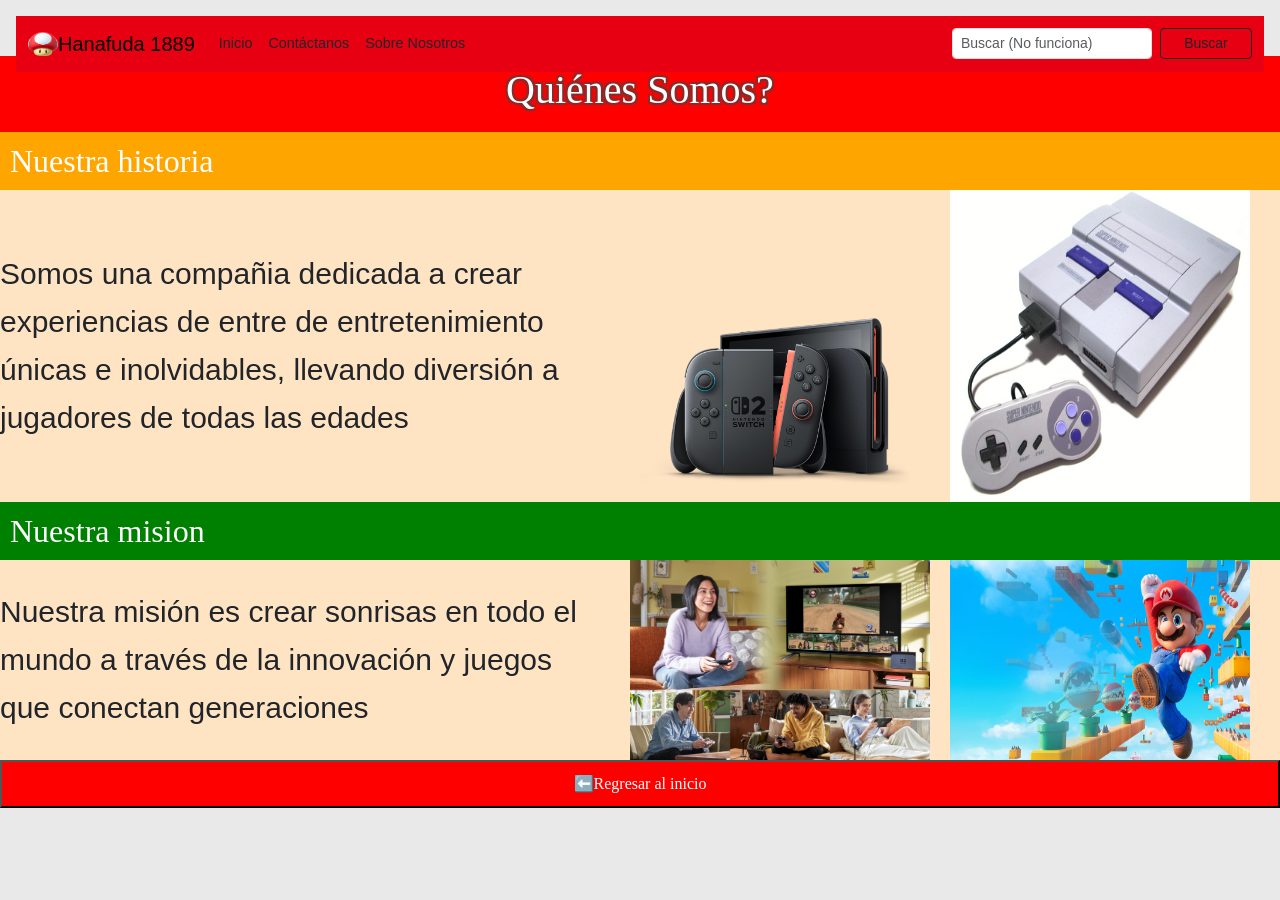
==== about.html @ 18974e87 "Update header to bootstrap, sticky navbar" ====
<!DOCTYPE html>
<html lang="en">
<head>
    <meta charset="UTF-8">
    <meta name="viewport" content="width=device-width, initial-scale=1.0">
    <title>Hanafuda 1889 - Quiénes Somos</title>
    <link 
        href="https://cdn.jsdelivr.net/npm/bootstrap@5.3.8/dist/css/bootstrap.min.css"
         rel="stylesheet" 
        integrity="sha384-sRIl4kxILFvY47J16cr9ZwB07vP4J8+LH7qKQnuqkuIAvNWLzeN8tE5YBujZqJLB" 
        crossorigin="anonymous"
    >
    <link rel="stylesheet" href="styles.css">
    <script src="components.js" defer></script>
</head>
<body>

    <!-- ========== NAVBAR - PERSONA 1 (copiar de index) ========== -->
    <main-nav class="sticky-top" style="display: block;"></main-nav>
    <!-- ========== FIN NAVBAR ========== -->
  
    <div class="tittle"> 
        <h1>Quiénes Somos?</h1>
    </div>
    <div class="box">
        <h2 class="subtitulo">Nuestra historia</h2>
        <div class="historia-contenido">
        <p class="historia">
            Somos una compañia dedicada a crear experiencias de entre de entretenimiento únicas e inolvidables, llevando diversión a jugadores de todas las edades
            <div class="imagenes">
            <img src="switch2.avif" alt="switch2" width="300px">
            <img src="SuperNintendo.jpg" alt="SuperNintendo" width="300px">
            </div>
        </p>
        </div>
    </div>
    <div class="box2">
        <h2 class="subtitulo2">Nuestra mision</h2>
        <div class="mision-contenido">
        <p class="misión">Nuestra misión es crear sonrisas en todo el mundo a través de la innovación y juegos que conectan generaciones
            <div class="imagenes2">
            <img src="familiaJugando.jpg" alt="familiaJugando" width="250px">
            <img src="mundo.jpg" alt="MundoMario" width="300px">
            </div>
        </p>
        </div>
    </div>
    <button>⬅️Regresar al inicio</button>

    <script 
        src="https://cdn.jsdelivr.net/npm/bootstrap@5.3.8/dist/js/bootstrap.bundle.min.js" 
        integrity="sha384-FKyoEForCGlyvwx9Hj09JcYn3nv7wiPVlz7YYwJrWVcXK/BmnVDxM+D2scQbITxI" 
        crossorigin="anonymous"
    ></script>

</body>
</body>
</html>
---- styles.css ----
/*************** HEADER CSS, VA ARRIBOTA DE TODO TODO ***************/
    /* Control para todos los objetos nav */
nav {
    position: sticky;
    top: 1rem;
    width: calc(100% - 2rem);
    margin: 0 auto;
    z-index: 1000;     /* Medida de seguridad para que el Header siempre sea el elemento mas alto, arriba de todos los demas */
}
    /* Controla el div contenedor de los objetos nav */
.nav-container {
    background-color: red;
    padding: 16px 32px;
    border-radius: 8px;
    margin: 0 auto;
    display: flex;
    justify-content: space-between;
    align-items: center;
}

    /* Div container con todo lo que va a la izquierda: titulo, separador y menu de navegacion */
.nav-left {
    display: flex;
    align-items: center;
    gap: 24px;
}

    /* Controla el h2 que funciona como titulo del nav */
.nav-title {
    color: #fff;
    font-size: 32px;
    margin: 0;
}

    /* Controla el separador | lit nomas eso */
.separator {
    color: #fff;
    font-size: 32px;
}

    /* Controla la lista que contiene el selector de paginas */
.nav-menu {
    display: flex;
    list-style: none; /* Elimina bullet points de la lista */
    gap: 12px;
    margin: 0;
    padding: 0;
}

    /* Controla los items de lista de las paginas NO seleccionadas */
.nav-link {
    color: #fff;
    text-decoration: none; /* Quita la rayita debajo de los urls pq se ve feo */
    font-size: 24px;
    padding: 8px 16px;
    border-radius: 5px;
}

.nav-link:hover {
    background-color: #555;
}

    /* Controla la imagen del logo en el header */
.logo-img img {
    height: 80px;
    width: 80px;
}
/*************** END HEADER CSS ***************/
/* Estilo del about */
.tittle {
 text-align: center;
 background-color: red;
 color: white;
 text-shadow:
 -2px -2px 0 rgb(136, 43, 43),
 2px -2px 0 rgb(136, 43, 43),
 -2px 2px 0 rgb(136, 43, 43),
 2px 2px 0 rgb(136, 43, 43);
 font-family: 'Luckiest Guy', cursive;
 display: block;
 width: 100vw;
 margin: 0;
 padding: 10px ;
}
.imagenes {
display: flex;
gap: 20px;
justify-content: center;
}

.imagenes2 img {
width: 300px;
}
.box{
    background-color: bisque;
}

.box2{
    background-color: bisque;
}
.subtitulo{
background-color: orange;
color: white;
 font-family: 'Luckiest Guy', cursive;
 display: block;
 width: 100vw;
 margin: 0;
 padding: 10px ;
}
.subtitulo2{
background-color: green;
color: white;
 font-family: 'Luckiest Guy', cursive;
 display: block;
 width: 100vw;
 margin: 0;
 padding: 10px ;

}
button{
background-color: red;
color: white;
font-family: 'Luckiest Guy', cursive;
display: block;
width: 100vw;
margin: 0;
padding: 10px ;

}
.historia-contenido{
display: flex;
align-items: center;
justify-content: space-between;
gap: 30px;
}

.historia{
font-size: 30px;  
line-height: 1.6;
width: 50%;
text-align: left;
margin: 0;
}

.imagenes{
width: 50%;
display: flex;
justify-content: flex-end;
gap: 20px;
}

.mision-contenido{
display: flex;
align-items: center;
justify-content: space-between;
gap: 30px;
}

.misión{
font-size: 30px;  
line-height: 1.6;
width: 50%;
text-align: left;
margin: 0;
}

.imagenes2{
width: 50%;
display: flex;
justify-content: flex-end;
gap: 20px;
}

/* Fin del about*/
html, body {
    min-height: 100vh;
    margin: 0;
}

body {
     display: flex;
    flex-direction: column;
    font-family: Arial, Helvetica, sans-serif;
    background-color: rgb(233, 233, 233);
}    

main {
    flex: 1;
}

/* ================= FOOTER CUADRADO ROJO ================= */
.footer {
  background-color: #ff0000;   
  color: #ffffff;               
  padding: 25px 20px;           
  border-radius: 15px;         
  text-align: center;           
  font-family: Arial, sans-serif;
  line-height: 1.6;             
  max-width: 1000px;             
  margin: 20px auto;             
  box-shadow: 0 4px 8px rgba(0,0,0,0.3); 
}

/* Título de autores */
.footer-title {
  font-size: 18px;
  font-weight: bold;
  margin-bottom: 10px;
}

/* Lista de autores */
.footer-authors {
  font-size: 14px;
  margin: 10px 0;
}

/* Información adicional (email, proyecto) */
.footer p strong {
  color: #ffffff;         
}

/* Footer responsivo */
@media (max-width: 768px) {
  .footer {
    font-size: 14px;
    padding: 20px 15px;
  }

  .footer-authors {
    line-height: 1.4;
  }
}

    
    
#titleBox {
    background-image: url(./img/titleBackground.png);
    height: 400px;
    width: 100%;
    background-repeat: no-repeat;
    background-size: cover;
    background-position: center;
    border: 2px solid white;
    border-radius: 10px;
}
#pageTitle {
    position: relative;
    top: 50%;
    left: 7%;
    color: antiquewhite;
    text-shadow:
        -2px 0 black,
        0 2px black,
        2px 0 black,
        0 -2px black;
}
.articleGrid {
    margin-top: 20px;
    display: grid;
    grid-template-columns: repeat(3, 1fr);
    gap: 20px;
}
.articleGrid article {
    border: 1px solid white;
    padding: 5px;
    border-radius: 5px;
    min-height: 150px;
    border: 2px solid white;
}

#firstArticle {
    height: 150px;
    background-image: url(./img/mario.png);
    background-size: cover;
    background-repeat: no-repeat;
    background-position: center;
}

#articleContent1{
    background-color: rgba(219, 245, 248);
    padding: 3px;
    border: 1px solid white;
    border-radius: 5px;
}

#secondArticle {
    height: 150px;
    background-image: url(./img/pokemon.png);
    background-size: cover;
    background-repeat: no-repeat;
    background-position: center;
}

#articleContent2{
    background-color: rgba(219, 245, 248);
    padding: 3px;
    border: 1px solid white;
    border-radius: 5px;
}

#thirdArticle {
    height: 150px;
    background-image: url(./img/zelda.png);
    background-size: cover;
    background-repeat: no-repeat;
    background-position: center;
}

#articleContent3{
    background-color: rgba(219, 245, 248);
    padding: 3px;
    border: 1px solid white;
    border-radius: 5px;
}

.articleTitles{
    font-size: 20px;
    text-align: center;
    background-color: white;
    border-radius: 3px;
}

.linkAddress{
    background-color: red;
    color: antiquewhite;
    padding: 3px;
    border-radius: 3px;
    background-image: url(./img/titleBackground.png);
    object-fit: cover;
}

/*Artículos Jade*/
.featured-articles {
  display: grid;
  grid-template-columns: 1fr 1fr;
  gap: 30px;
  max-width: 1000px;
  margin: 30px auto;
}

.featured-article {
  border: 2px solid #ad193b;
  border-radius: 8px;
  overflow: hidden;
  background-color: #f7fbe4;
}

.featured-image {
  height: 220px;
}

.featured-image img {    
  width: 100%;
  height: 100%;
  object-fit: cover;
}

.featured-content {
  padding: 10px;
}

.featured-content a {
  color: blue;
  text-decoration: underline;
}

/*pagina de contacto*/
.contact-page {
    display: flex;
    justify-content: center;
    align-items: center;
    min-height: 100vh;
    margin: 0;
    background-color: rgb(233, 233, 233);
}

.contact {
    font-family: Arial, Helvetica, sans-serif;
    padding: 20px;
    display: flex;
    gap: 40px;
    justify-content: center;
    align-items: flex-start;
}

.informacion {
    background-color: white;
    padding: 30px;
    border-radius: 10px;
    text-align: center;
    width: 300px;
}

.formulario {
    background-color: white;
    padding: 30px;
    border-radius: 10px;
    text-align: center;
    width: 350px;
}

.contact img {
    border-radius: 10px;
    margin-bottom: 10px;
    width: 150px;
}

.contact h1 {
    font-size: 1.8rem;
    margin-bottom: 15px;
}

.contact h2 {
    font-size: 1.2rem;
    margin-top: 20px;
    margin-bottom: 10px;
}

.contact h3 {
    font-size: 1rem;
    margin-top: 15px;
    margin-bottom: 5px;
}

.contact p {
    margin: 5px 0;

}

#Environment {
   background-image:
    linear-gradient(rgba(255, 255, 255, 0.6), rgba(255, 255, 255, 0.6)),
    url("img/nintendoVerde.webp"); ;
    padding: 10px;
  border: 2px solid black;
  border-radius: 5px;

}
#oled-model {
   background-image:
    linear-gradient(rgba(255, 255, 255, 0.6), rgba(255, 255, 255, 0.6)),
    url("img/nintengo2.jpeg"); ;
    padding: 15px;
  border: 2px solid black;
  border-radius: 5px;
}
#En1 {
    background-color: rgb(110, 163, 116);
    font-size: 14px;
    color: #111111;
    text-align: center;
}   
#om1 {
    background-color: rgb(225, 171, 151);
    font-size: 14px;
    color: #111111;
    text-align: center;
}
.articleIvan {
    margin-top: 20px;
    display: grid;
    grid-template-columns: repeat(2, 1fr);
    gap: 20px;
}

.formulario label {
    display: block;
    margin-bottom: 5px;
    font-weight: bold;
}

.formulario input {
    width: 100%;
    padding: 10px;
    margin-bottom: 15px;
    border: 1px solid #ccc;
    border-radius: 5px;
}

.formulario button {
    background-color: rgb(200, 50, 50);
    color: white;
    padding: 10px 30px;
    border: none;
    border-radius: 5px;
    cursor: pointer;
    width: 100%;
}

.formulario button:hover {
    background-color: rgb(170, 40, 40);
}
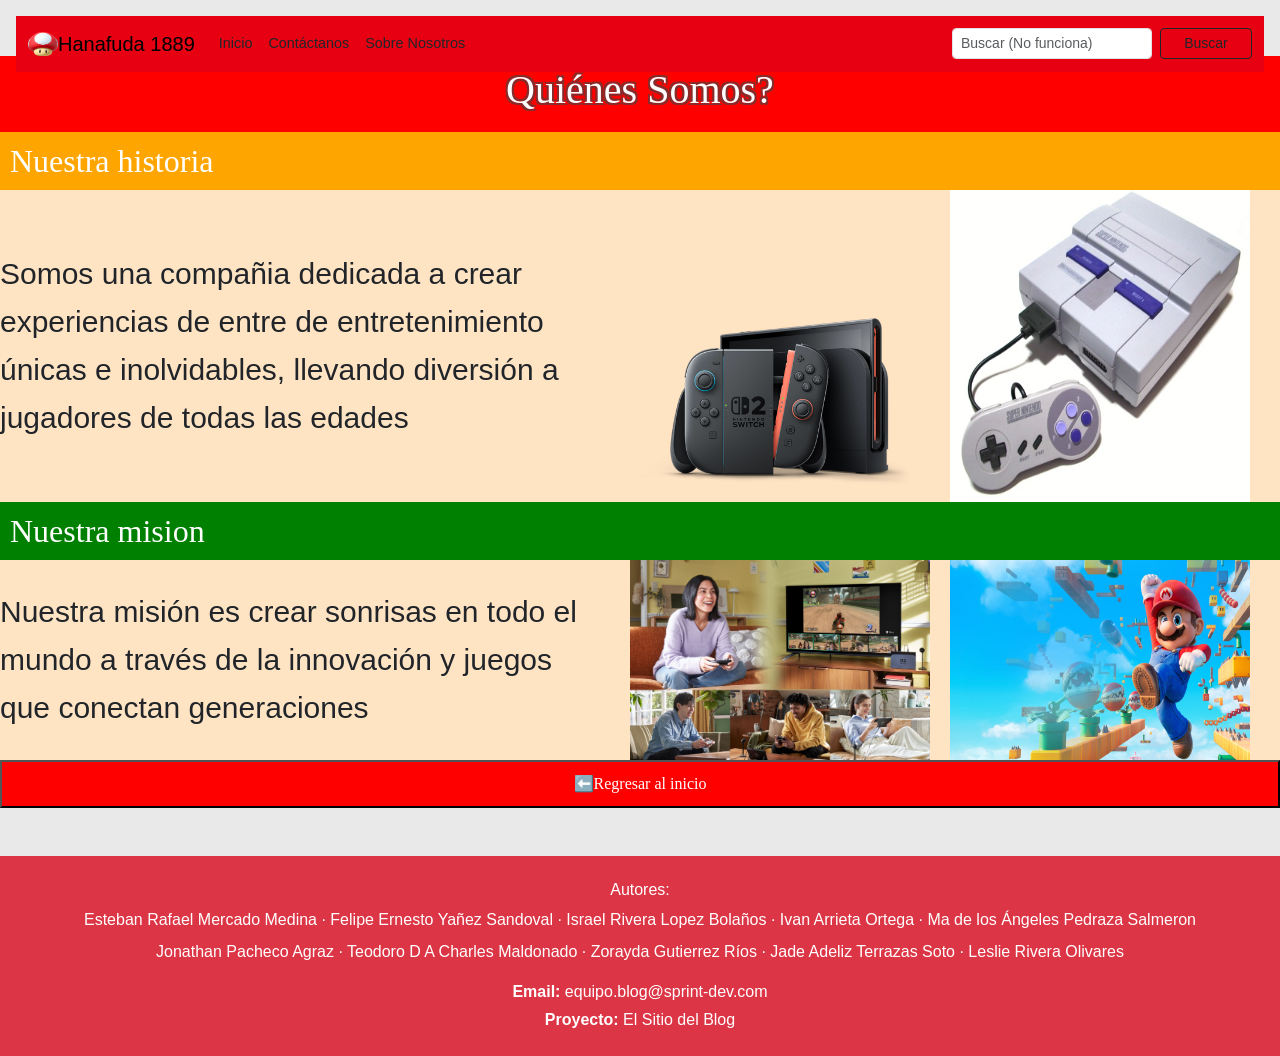
==== commit 50eba655: "Actualización con Bootstrap" ====
--- a/about.html
+++ b/about.html
@@ -3,20 +3,15 @@
 <head>
     <meta charset="UTF-8">
     <meta name="viewport" content="width=device-width, initial-scale=1.0">
-    <title>Hanafuda 1889 - Quiénes Somos</title>
-    <link 
-        href="https://cdn.jsdelivr.net/npm/bootstrap@5.3.8/dist/css/bootstrap.min.css"
-         rel="stylesheet" 
-        integrity="sha384-sRIl4kxILFvY47J16cr9ZwB07vP4J8+LH7qKQnuqkuIAvNWLzeN8tE5YBujZqJLB" 
-        crossorigin="anonymous"
-    >
+    <title>The Warp Pipe - Quiénes Somos</title>
+    <link href="https://cdn.jsdelivr.net/npm/bootstrap@5.3.3/dist/css/bootstrap.min.css" rel="stylesheet">
     <link rel="stylesheet" href="styles.css">
     <script src="components.js" defer></script>
 </head>
 <body>
 
     <!-- ========== NAVBAR - PERSONA 1 (copiar de index) ========== -->
-    <main-nav class="sticky-top" style="display: block;"></main-nav>
+    <main-nav></main-nav>
     <!-- ========== FIN NAVBAR ========== -->
   
     <div class="tittle"> 
@@ -45,14 +40,26 @@
         </p>
         </div>
     </div>
-    <button>⬅️Regresar al inicio</button>
+<button>⬅️Regresar al inicio</button>
+<!-- ========== FOOTER ========== -->
+    <footer class="bg-danger text-white text-center py-4 mt-5">
+      <div class="container-fluid">
+        <p class="h6 mb-2">Autores:</p>
+        <p class="mb-2">
+          Esteban Rafael Mercado Medina · Felipe Ernesto Yañez Sandoval ·
+          Israel Rivera Lopez Bolaños · Ivan Arrieta Ortega · 
+          Ma de los Ángeles Pedraza Salmeron
+        </p>
+        <p class="mb-3">
+          Jonathan Pacheco Agraz · Teodoro D A Charles Maldonado · Zorayda Gutierrez Ríos · 
+          Jade Adeliz Terrazas Soto · Leslie Rivera Olivares
+        </p>
+        <p class="mb-1"><strong>Email:</strong> equipo.blog@sprint-dev.com</p>
+        <p class="mb-0"><strong>Proyecto:</strong> El Sitio del Blog</p>
+      </div>
+    </footer>
+<!-- ========== FIN FOOTER ========== -->
 
-    <script 
-        src="https://cdn.jsdelivr.net/npm/bootstrap@5.3.8/dist/js/bootstrap.bundle.min.js" 
-        integrity="sha384-FKyoEForCGlyvwx9Hj09JcYn3nv7wiPVlz7YYwJrWVcXK/BmnVDxM+D2scQbITxI" 
-        crossorigin="anonymous"
-    ></script>
-
-</body>
+<script src="https://cdn.jsdelivr.net/npm/bootstrap@5.3.3/dist/js/bootstrap.bundle.min.js"></script>
 </body>
 </html>
--- a/styles.css
+++ b/styles.css
@@ -188,8 +188,8 @@
     flex: 1;
 }
 
-/* ================= FOOTER CUADRADO ROJO ================= */
-.footer {
+/** ================= FOOTER CUADRADO ROJO =================
+/*.footer {
   background-color: #ff0000;   
   color: #ffffff;               
   padding: 25px 20px;           
@@ -200,27 +200,27 @@
   max-width: 1000px;             
   margin: 20px auto;             
   box-shadow: 0 4px 8px rgba(0,0,0,0.3); 
-}
-
-/* Título de autores */
-.footer-title {
+}*/
+
+/* Título de autores 
+/*.footer-title {
   font-size: 18px;
   font-weight: bold;
   margin-bottom: 10px;
-}
-
-/* Lista de autores */
+}*/
+
+/* Lista de autores 
 .footer-authors {
   font-size: 14px;
   margin: 10px 0;
-}
-
-/* Información adicional (email, proyecto) */
+}*/
+
+/* Información adicional (email, proyecto) 
 .footer p strong {
   color: #ffffff;         
-}
-
-/* Footer responsivo */
+}*/
+
+/* Footer responsivo 
 @media (max-width: 768px) {
   .footer {
     font-size: 14px;
@@ -230,7 +230,7 @@
   .footer-authors {
     line-height: 1.4;
   }
-}
+}*/
 
     
     
@@ -365,7 +365,7 @@
   text-decoration: underline;
 }
 
-/*pagina de contacto*/
+/*pagina de contacto
 .contact-page {
     display: flex;
     justify-content: center;
@@ -373,7 +373,7 @@
     min-height: 100vh;
     margin: 0;
     background-color: rgb(233, 233, 233);
-}
+}*/
 
 .contact {
     font-family: Arial, Helvetica, sans-serif;
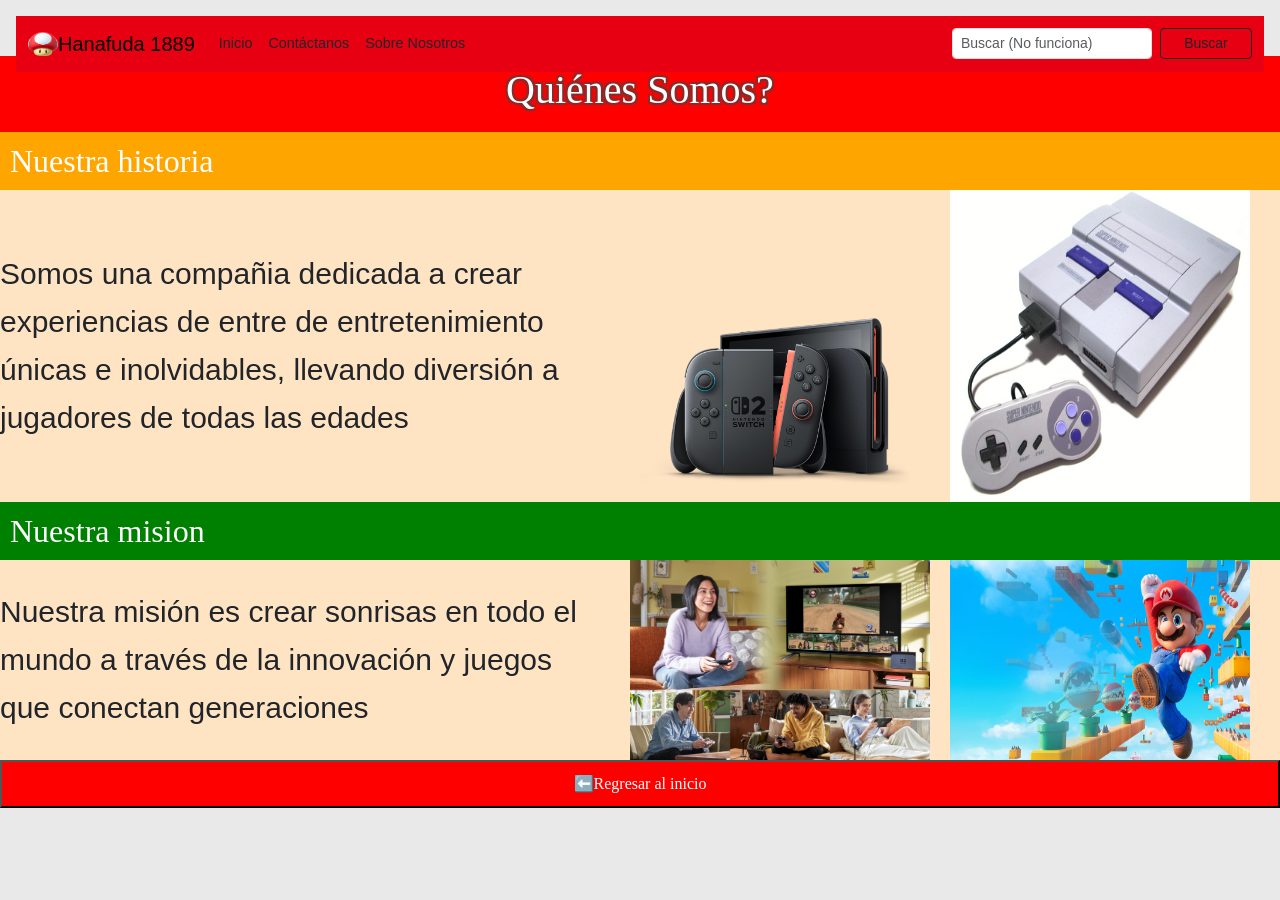
==== commit 8d4d1479: "Merge branch 'bootstrap' into bootstrap-felipe" ====
--- a/about.html
+++ b/about.html
@@ -3,15 +3,20 @@
 <head>
     <meta charset="UTF-8">
     <meta name="viewport" content="width=device-width, initial-scale=1.0">
-    <title>The Warp Pipe - Quiénes Somos</title>
-    <link href="https://cdn.jsdelivr.net/npm/bootstrap@5.3.3/dist/css/bootstrap.min.css" rel="stylesheet">
+    <title>Hanafuda 1889 - Quiénes Somos</title>
+    <link 
+        href="https://cdn.jsdelivr.net/npm/bootstrap@5.3.8/dist/css/bootstrap.min.css"
+         rel="stylesheet" 
+        integrity="sha384-sRIl4kxILFvY47J16cr9ZwB07vP4J8+LH7qKQnuqkuIAvNWLzeN8tE5YBujZqJLB" 
+        crossorigin="anonymous"
+    >
     <link rel="stylesheet" href="styles.css">
     <script src="components.js" defer></script>
 </head>
 <body>
 
     <!-- ========== NAVBAR - PERSONA 1 (copiar de index) ========== -->
-    <main-nav></main-nav>
+    <main-nav class="sticky-top" style="display: block;"></main-nav>
     <!-- ========== FIN NAVBAR ========== -->
   
     <div class="tittle"> 
@@ -40,26 +45,14 @@
         </p>
         </div>
     </div>
-<button>⬅️Regresar al inicio</button>
-<!-- ========== FOOTER ========== -->
-    <footer class="bg-danger text-white text-center py-4 mt-5">
-      <div class="container-fluid">
-        <p class="h6 mb-2">Autores:</p>
-        <p class="mb-2">
-          Esteban Rafael Mercado Medina · Felipe Ernesto Yañez Sandoval ·
-          Israel Rivera Lopez Bolaños · Ivan Arrieta Ortega · 
-          Ma de los Ángeles Pedraza Salmeron
-        </p>
-        <p class="mb-3">
-          Jonathan Pacheco Agraz · Teodoro D A Charles Maldonado · Zorayda Gutierrez Ríos · 
-          Jade Adeliz Terrazas Soto · Leslie Rivera Olivares
-        </p>
-        <p class="mb-1"><strong>Email:</strong> equipo.blog@sprint-dev.com</p>
-        <p class="mb-0"><strong>Proyecto:</strong> El Sitio del Blog</p>
-      </div>
-    </footer>
-<!-- ========== FIN FOOTER ========== -->
+    <button>⬅️Regresar al inicio</button>
 
-<script src="https://cdn.jsdelivr.net/npm/bootstrap@5.3.3/dist/js/bootstrap.bundle.min.js"></script>
+    <script 
+        src="https://cdn.jsdelivr.net/npm/bootstrap@5.3.8/dist/js/bootstrap.bundle.min.js" 
+        integrity="sha384-FKyoEForCGlyvwx9Hj09JcYn3nv7wiPVlz7YYwJrWVcXK/BmnVDxM+D2scQbITxI" 
+        crossorigin="anonymous"
+    ></script>
+
+</body>
 </body>
 </html>
--- a/styles.css
+++ b/styles.css
@@ -188,8 +188,8 @@
     flex: 1;
 }
 
-/** ================= FOOTER CUADRADO ROJO =================
-/*.footer {
+/* ================= FOOTER CUADRADO ROJO ================= */
+.footer {
   background-color: #ff0000;   
   color: #ffffff;               
   padding: 25px 20px;           
@@ -200,27 +200,27 @@
   max-width: 1000px;             
   margin: 20px auto;             
   box-shadow: 0 4px 8px rgba(0,0,0,0.3); 
-}*/
-
-/* Título de autores 
-/*.footer-title {
+}
+
+/* Título de autores */
+.footer-title {
   font-size: 18px;
   font-weight: bold;
   margin-bottom: 10px;
-}*/
-
-/* Lista de autores 
+}
+
+/* Lista de autores */
 .footer-authors {
   font-size: 14px;
   margin: 10px 0;
-}*/
-
-/* Información adicional (email, proyecto) 
+}
+
+/* Información adicional (email, proyecto) */
 .footer p strong {
   color: #ffffff;         
-}*/
-
-/* Footer responsivo 
+}
+
+/* Footer responsivo */
 @media (max-width: 768px) {
   .footer {
     font-size: 14px;
@@ -230,22 +230,11 @@
   .footer-authors {
     line-height: 1.4;
   }
-}*/
+}
 
     
-    
-#titleBox {
-    background-image: url(./img/titleBackground.png);
-    height: 400px;
-    width: 100%;
-    background-repeat: no-repeat;
-    background-size: cover;
-    background-position: center;
-    border: 2px solid white;
-    border-radius: 10px;
-}
 #pageTitle {
-    position: relative;
+    position: absolute;
     top: 50%;
     left: 7%;
     color: antiquewhite;
@@ -365,7 +354,7 @@
   text-decoration: underline;
 }
 
-/*pagina de contacto
+/*pagina de contacto*/
 .contact-page {
     display: flex;
     justify-content: center;
@@ -373,7 +362,7 @@
     min-height: 100vh;
     margin: 0;
     background-color: rgb(233, 233, 233);
-}*/
+}
 
 .contact {
     font-family: Arial, Helvetica, sans-serif;
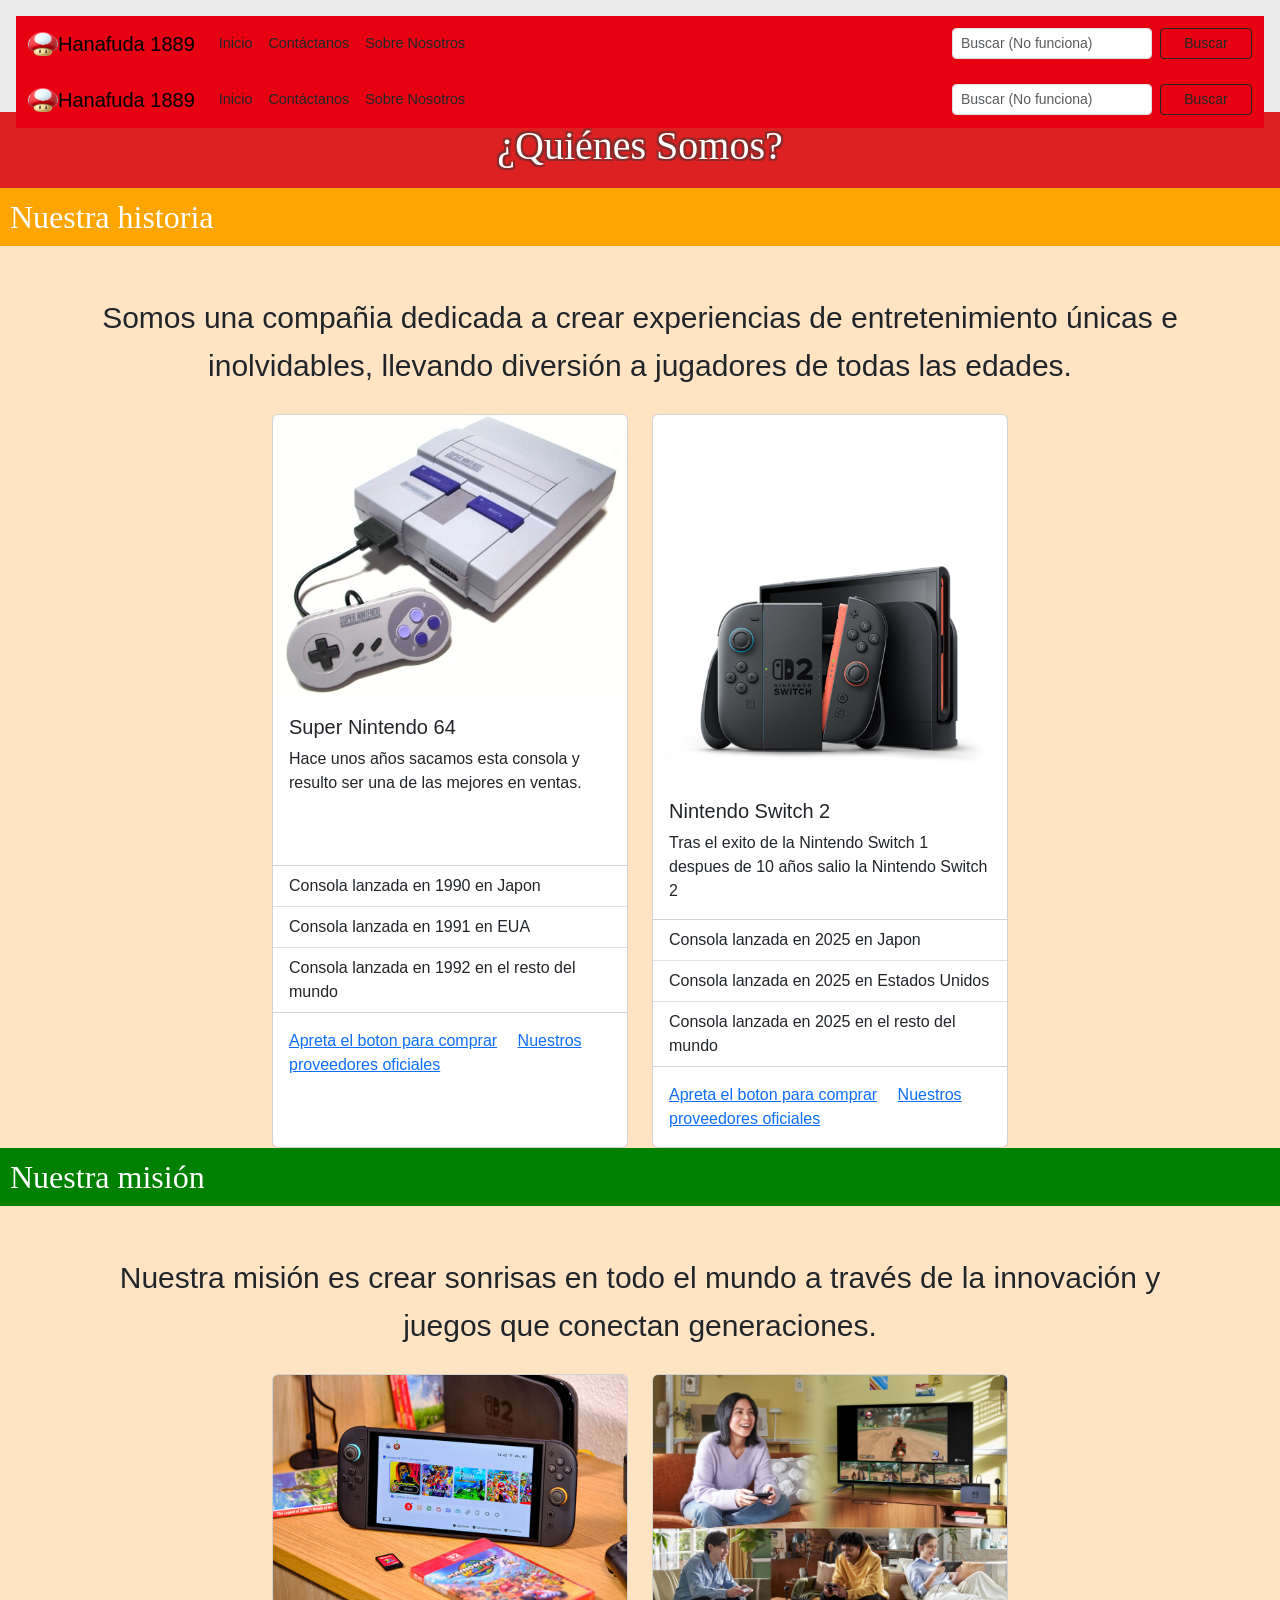
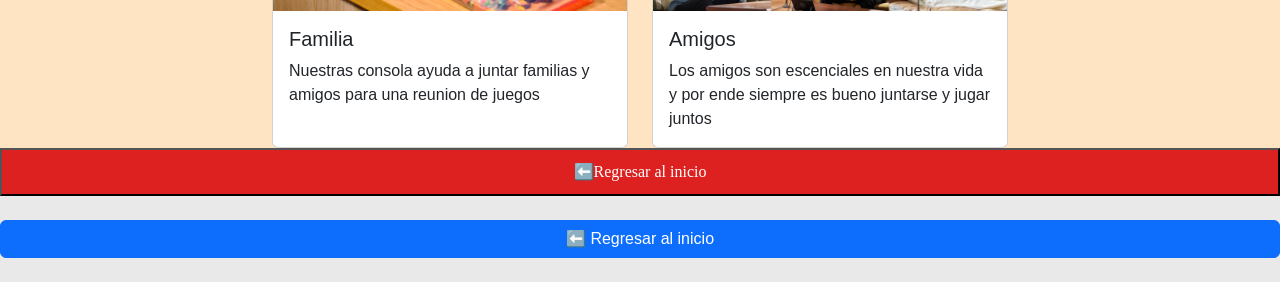
==== commit a73baf7d: "Ya estoy harto" ====
--- a/about.html
+++ b/about.html
@@ -17,32 +17,104 @@
 
     <!-- ========== NAVBAR - PERSONA 1 (copiar de index) ========== -->
     <main-nav class="sticky-top" style="display: block;"></main-nav>
+    <!-- ========== NAVBAR ========== -->
+    <main-nav></main-nav>
     <!-- ========== FIN NAVBAR ========== -->
-  
+
     <div class="tittle"> 
-        <h1>Quiénes Somos?</h1>
+        <h1>¿Quiénes Somos?</h1>
     </div>
+
     <div class="box">
         <h2 class="subtitulo">Nuestra historia</h2>
-        <div class="historia-contenido">
-        <p class="historia">
-            Somos una compañia dedicada a crear experiencias de entre de entretenimiento únicas e inolvidables, llevando diversión a jugadores de todas las edades
-            <div class="imagenes">
-            <img src="switch2.avif" alt="switch2" width="300px">
-            <img src="SuperNintendo.jpg" alt="SuperNintendo" width="300px">
+
+        <div class="container">
+            <p class="historia">
+                <br> Somos una compañia dedicada a crear experiencias de entretenimiento únicas e inolvidables, 
+                llevando diversión a jugadores de todas las edades. 
+            </p>
+
+            <!-- CARDS DE ARRIBA -->
+            <br><div class="row g-4 justify-content-center">
+
+                <div class="col-12 col-md-6 col-lg-4">
+                    <div class="card h-100">
+                        <img src="img/SuperNintendo.jpg" class="card-img-top" alt="NS2">
+                        <div class="card-body">
+                            <h5 class="card-title">Super Nintendo 64</h5>
+                            <p class="card-text">Hace unos años sacamos esta consola y resulto ser una de las mejores en ventas.</p>
+                        </div>
+                        <ul class="list-group list-group-flush">
+                            <li class="list-group-item">Consola lanzada en 1990 en Japon</li>
+                            <li class="list-group-item">Consola lanzada en 1991 en EUA</li>
+                            <li class="list-group-item">Consola lanzada en 1992 en el resto del mundo</li>
+                        </ul>
+                        <div class="card-body">
+                            <a href="#" class="card-link">Apreta el boton para comprar</a>
+                            <a href="#" class="card-link">Nuestros proveedores oficiales</a>
+                        </div>
+                    </div>
+                </div>
+
+                <div class="col-12 col-md-6 col-lg-4">
+                    <div class="card h-100">
+                        <img src="img/switch2.avif" class="card-img-top" alt="Switch2">
+                        <div class="card-body">
+                            <h5 class="card-title">Nintendo Switch 2</h5>
+                            <p class="card-text">Tras el exito de la Nintendo Switch 1 despues de 10 años salio la Nintendo Switch 2</p>
+                        </div>
+                        <ul class="list-group list-group-flush">
+                            <li class="list-group-item">Consola lanzada en 2025 en Japon</li>
+                            <li class="list-group-item">Consola lanzada en 2025 en Estados Unidos</li>
+                            <li class="list-group-item">Consola lanzada en 2025 en el resto del mundo</li>
+                        </ul>
+                        <div class="card-body">
+                            <a href="#" class="card-link">Apreta el boton para comprar</a>
+                            <a href="#" class="card-link">Nuestros proveedores oficiales</a>
+                        </div>
+                    </div>
+                </div>
+
             </div>
-        </p>
         </div>
     </div>
+
+    <!-- ========== SEGUNDA SECCIÓN ========== -->
+
     <div class="box2">
-        <h2 class="subtitulo2">Nuestra mision</h2>
-        <div class="mision-contenido">
-        <p class="misión">Nuestra misión es crear sonrisas en todo el mundo a través de la innovación y juegos que conectan generaciones
-            <div class="imagenes2">
-            <img src="familiaJugando.jpg" alt="familiaJugando" width="250px">
-            <img src="mundo.jpg" alt="MundoMario" width="300px">
+        <h2 class="subtitulo2">Nuestra misión</h2>
+
+        <div class="container">
+            <p class="misión text-center">
+                <br>
+            Nuestra misión es crear sonrisas en todo el mundo a través de la innovación y juegos que conectan generaciones.
+            </p>
+
+            <!-- CARDS DE ABAJO (ARREGLADAS) -->
+           <br> <div class="row g-4 justify-content-center">
+
+                <div class="col-12 col-md-6 col-lg-4">
+                    <div class="card h-100">
+                        <img src="img/consolaFamilia.jpeg" class="card-img-top" alt="NS2">
+                        <div class="card-body">
+                            <h5 class="card-title">Familia</h5>
+                            <p class="card-text">Nuestras consola ayuda a juntar familias y amigos para una reunion de juegos</p>
+                        </div>
+                        
+                    </div>
+                </div>
+
+                <div class="col-12 col-md-6 col-lg-4">
+                    <div class="card h-100">
+                        <img src="img/familiaJugando.jpg" class="card-img-top" alt="NS2">
+                        <div class="card-body">
+                            <h5 class="card-title">Amigos</h5>
+                            <p class="card-text">Los amigos son escenciales en nuestra vida y por ende siempre es bueno juntarse y jugar juntos</p>
+                        </div>
+                    </div>
+                </div>
+
             </div>
-        </p>
         </div>
     </div>
     <button>⬅️Regresar al inicio</button>
@@ -54,5 +126,11 @@
     ></script>
 
 </body>
+
+    <div class="text-center my-4">
+        <button class="btn btn-primary">⬅️ Regresar al inicio</button>
+    </div>
+
+    <script src="https://cdn.jsdelivr.net/npm/bootstrap@5.3.3/dist/js/bootstrap.bundle.min.js"></script>
 </body>
-</html>+</html>
--- a/styles.css
+++ b/styles.css
@@ -9,7 +9,7 @@
 }
     /* Controla el div contenedor de los objetos nav */
 .nav-container {
-    background-color: red;
+    background-color: #DD2020
     padding: 16px 32px;
     border-radius: 8px;
     margin: 0 auto;
@@ -69,7 +69,7 @@
 /* Estilo del about */
 .tittle {
  text-align: center;
- background-color: red;
+ background-color: #DD2020;
  color: white;
  text-shadow:
  -2px -2px 0 rgb(136, 43, 43),
@@ -82,15 +82,6 @@
  margin: 0;
  padding: 10px ;
 }
-.imagenes {
-display: flex;
-gap: 20px;
-justify-content: center;
-}
-
-.imagenes2 img {
-width: 300px;
-}
 .box{
     background-color: bisque;
 }
@@ -115,10 +106,10 @@
  width: 100vw;
  margin: 0;
  padding: 10px ;
-
-}
+}
+
 button{
-background-color: red;
+background-color: #DD2020;
 color: white;
 font-family: 'Luckiest Guy', cursive;
 display: block;
@@ -137,8 +128,7 @@
 .historia{
 font-size: 30px;  
 line-height: 1.6;
-width: 50%;
-text-align: left;
+text-align: center;
 margin: 0;
 }
 
@@ -159,10 +149,10 @@
 .misión{
 font-size: 30px;  
 line-height: 1.6;
-width: 50%;
-text-align: left;
+text-align: center;
 margin: 0;
 }
+
 
 .imagenes2{
 width: 50%;
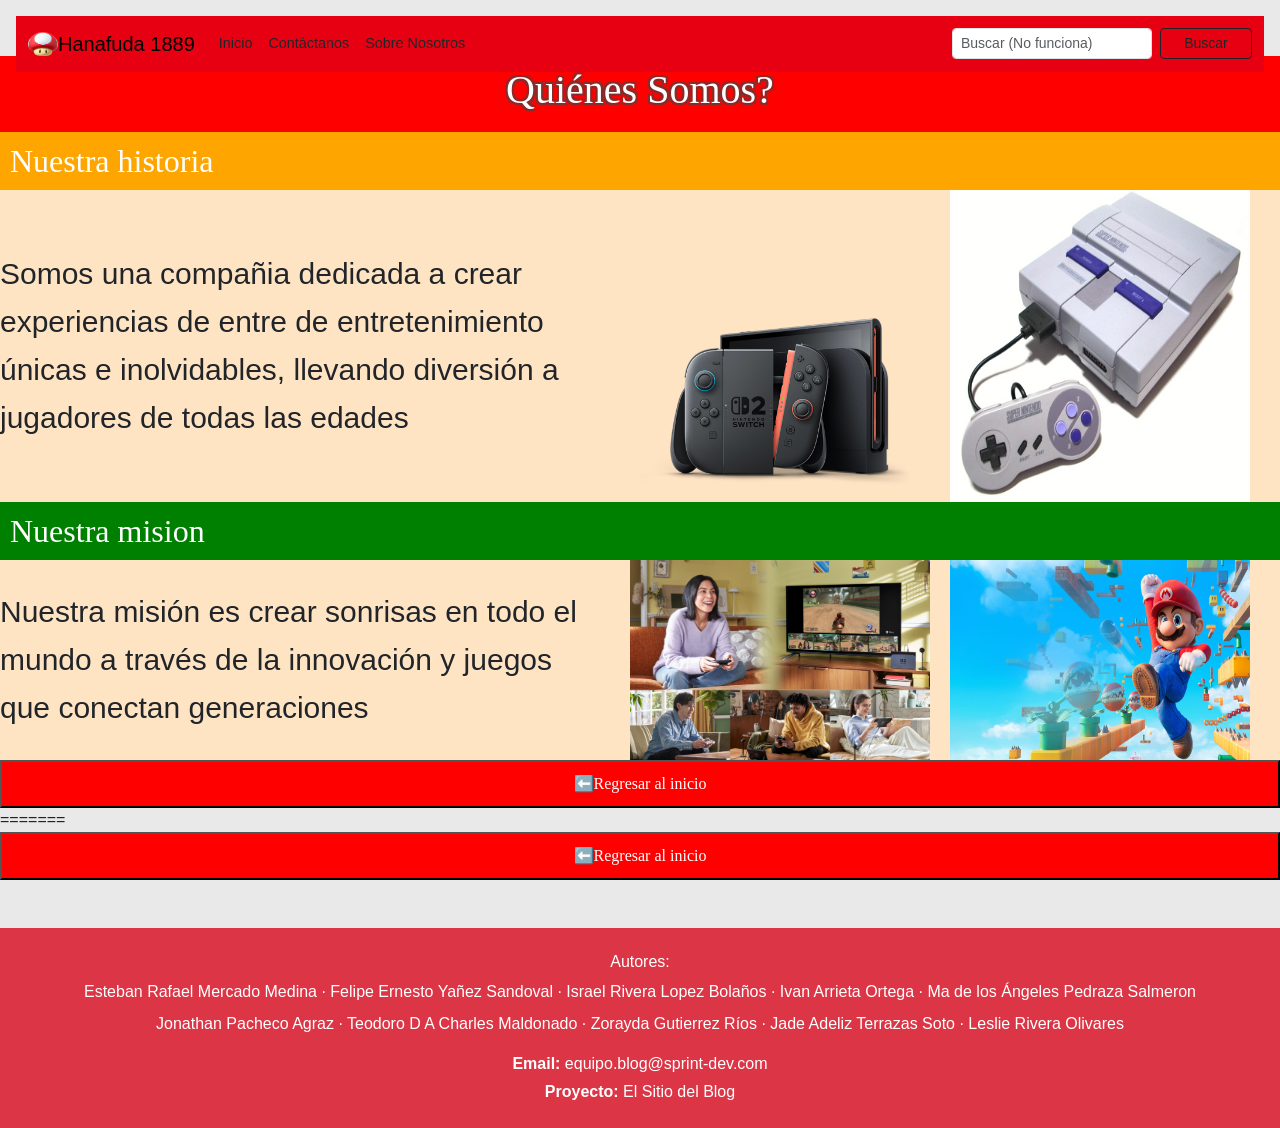
==== commit 5f7658c2: "Resuelto conflicto y fusionado bootstrap-Angeles en bootstrap" ====
--- a/about.html
+++ b/about.html
@@ -17,104 +17,32 @@
 
     <!-- ========== NAVBAR - PERSONA 1 (copiar de index) ========== -->
     <main-nav class="sticky-top" style="display: block;"></main-nav>
-    <!-- ========== NAVBAR ========== -->
-    <main-nav></main-nav>
     <!-- ========== FIN NAVBAR ========== -->
-
+  
     <div class="tittle"> 
-        <h1>¿Quiénes Somos?</h1>
+        <h1>Quiénes Somos?</h1>
     </div>
-
     <div class="box">
         <h2 class="subtitulo">Nuestra historia</h2>
-
-        <div class="container">
-            <p class="historia">
-                <br> Somos una compañia dedicada a crear experiencias de entretenimiento únicas e inolvidables, 
-                llevando diversión a jugadores de todas las edades. 
-            </p>
-
-            <!-- CARDS DE ARRIBA -->
-            <br><div class="row g-4 justify-content-center">
-
-                <div class="col-12 col-md-6 col-lg-4">
-                    <div class="card h-100">
-                        <img src="img/SuperNintendo.jpg" class="card-img-top" alt="NS2">
-                        <div class="card-body">
-                            <h5 class="card-title">Super Nintendo 64</h5>
-                            <p class="card-text">Hace unos años sacamos esta consola y resulto ser una de las mejores en ventas.</p>
-                        </div>
-                        <ul class="list-group list-group-flush">
-                            <li class="list-group-item">Consola lanzada en 1990 en Japon</li>
-                            <li class="list-group-item">Consola lanzada en 1991 en EUA</li>
-                            <li class="list-group-item">Consola lanzada en 1992 en el resto del mundo</li>
-                        </ul>
-                        <div class="card-body">
-                            <a href="#" class="card-link">Apreta el boton para comprar</a>
-                            <a href="#" class="card-link">Nuestros proveedores oficiales</a>
-                        </div>
-                    </div>
-                </div>
-
-                <div class="col-12 col-md-6 col-lg-4">
-                    <div class="card h-100">
-                        <img src="img/switch2.avif" class="card-img-top" alt="Switch2">
-                        <div class="card-body">
-                            <h5 class="card-title">Nintendo Switch 2</h5>
-                            <p class="card-text">Tras el exito de la Nintendo Switch 1 despues de 10 años salio la Nintendo Switch 2</p>
-                        </div>
-                        <ul class="list-group list-group-flush">
-                            <li class="list-group-item">Consola lanzada en 2025 en Japon</li>
-                            <li class="list-group-item">Consola lanzada en 2025 en Estados Unidos</li>
-                            <li class="list-group-item">Consola lanzada en 2025 en el resto del mundo</li>
-                        </ul>
-                        <div class="card-body">
-                            <a href="#" class="card-link">Apreta el boton para comprar</a>
-                            <a href="#" class="card-link">Nuestros proveedores oficiales</a>
-                        </div>
-                    </div>
-                </div>
-
+        <div class="historia-contenido">
+        <p class="historia">
+            Somos una compañia dedicada a crear experiencias de entre de entretenimiento únicas e inolvidables, llevando diversión a jugadores de todas las edades
+            <div class="imagenes">
+            <img src="switch2.avif" alt="switch2" width="300px">
+            <img src="SuperNintendo.jpg" alt="SuperNintendo" width="300px">
             </div>
+        </p>
         </div>
     </div>
-
-    <!-- ========== SEGUNDA SECCIÓN ========== -->
-
     <div class="box2">
-        <h2 class="subtitulo2">Nuestra misión</h2>
-
-        <div class="container">
-            <p class="misión text-center">
-                <br>
-            Nuestra misión es crear sonrisas en todo el mundo a través de la innovación y juegos que conectan generaciones.
-            </p>
-
-            <!-- CARDS DE ABAJO (ARREGLADAS) -->
-           <br> <div class="row g-4 justify-content-center">
-
-                <div class="col-12 col-md-6 col-lg-4">
-                    <div class="card h-100">
-                        <img src="img/consolaFamilia.jpeg" class="card-img-top" alt="NS2">
-                        <div class="card-body">
-                            <h5 class="card-title">Familia</h5>
-                            <p class="card-text">Nuestras consola ayuda a juntar familias y amigos para una reunion de juegos</p>
-                        </div>
-                        
-                    </div>
-                </div>
-
-                <div class="col-12 col-md-6 col-lg-4">
-                    <div class="card h-100">
-                        <img src="img/familiaJugando.jpg" class="card-img-top" alt="NS2">
-                        <div class="card-body">
-                            <h5 class="card-title">Amigos</h5>
-                            <p class="card-text">Los amigos son escenciales en nuestra vida y por ende siempre es bueno juntarse y jugar juntos</p>
-                        </div>
-                    </div>
-                </div>
-
+        <h2 class="subtitulo2">Nuestra mision</h2>
+        <div class="mision-contenido">
+        <p class="misión">Nuestra misión es crear sonrisas en todo el mundo a través de la innovación y juegos que conectan generaciones
+            <div class="imagenes2">
+            <img src="familiaJugando.jpg" alt="familiaJugando" width="250px">
+            <img src="mundo.jpg" alt="MundoMario" width="300px">
             </div>
+        </p>
         </div>
     </div>
     <button>⬅️Regresar al inicio</button>
@@ -126,11 +54,27 @@
     ></script>
 
 </body>
+=======
+<button>⬅️Regresar al inicio</button>
+<!-- ========== FOOTER ========== -->
+    <footer class="bg-danger text-white text-center py-4 mt-5">
+      <div class="container-fluid">
+        <p class="h6 mb-2">Autores:</p>
+        <p class="mb-2">
+          Esteban Rafael Mercado Medina · Felipe Ernesto Yañez Sandoval ·
+          Israel Rivera Lopez Bolaños · Ivan Arrieta Ortega · 
+          Ma de los Ángeles Pedraza Salmeron
+        </p>
+        <p class="mb-3">
+          Jonathan Pacheco Agraz · Teodoro D A Charles Maldonado · Zorayda Gutierrez Ríos · 
+          Jade Adeliz Terrazas Soto · Leslie Rivera Olivares
+        </p>
+        <p class="mb-1"><strong>Email:</strong> equipo.blog@sprint-dev.com</p>
+        <p class="mb-0"><strong>Proyecto:</strong> El Sitio del Blog</p>
+      </div>
+    </footer>
+<!-- ========== FIN FOOTER ========== -->
 
-    <div class="text-center my-4">
-        <button class="btn btn-primary">⬅️ Regresar al inicio</button>
-    </div>
-
-    <script src="https://cdn.jsdelivr.net/npm/bootstrap@5.3.3/dist/js/bootstrap.bundle.min.js"></script>
+<script src="https://cdn.jsdelivr.net/npm/bootstrap@5.3.3/dist/js/bootstrap.bundle.min.js"></script>
 </body>
-</html>
+</html>
--- a/styles.css
+++ b/styles.css
@@ -9,7 +9,7 @@
 }
     /* Controla el div contenedor de los objetos nav */
 .nav-container {
-    background-color: #DD2020
+    background-color: red;
     padding: 16px 32px;
     border-radius: 8px;
     margin: 0 auto;
@@ -69,7 +69,7 @@
 /* Estilo del about */
 .tittle {
  text-align: center;
- background-color: #DD2020;
+ background-color: red;
  color: white;
  text-shadow:
  -2px -2px 0 rgb(136, 43, 43),
@@ -82,6 +82,15 @@
  margin: 0;
  padding: 10px ;
 }
+.imagenes {
+display: flex;
+gap: 20px;
+justify-content: center;
+}
+
+.imagenes2 img {
+width: 300px;
+}
 .box{
     background-color: bisque;
 }
@@ -106,10 +115,10 @@
  width: 100vw;
  margin: 0;
  padding: 10px ;
-}
-
+
+}
 button{
-background-color: #DD2020;
+background-color: red;
 color: white;
 font-family: 'Luckiest Guy', cursive;
 display: block;
@@ -128,7 +137,8 @@
 .historia{
 font-size: 30px;  
 line-height: 1.6;
-text-align: center;
+width: 50%;
+text-align: left;
 margin: 0;
 }
 
@@ -149,10 +159,10 @@
 .misión{
 font-size: 30px;  
 line-height: 1.6;
-text-align: center;
+width: 50%;
+text-align: left;
 margin: 0;
 }
-
 
 .imagenes2{
 width: 50%;
@@ -178,8 +188,8 @@
     flex: 1;
 }
 
-/* ================= FOOTER CUADRADO ROJO ================= */
-.footer {
+/** ================= FOOTER CUADRADO ROJO =================
+/*.footer {
   background-color: #ff0000;   
   color: #ffffff;               
   padding: 25px 20px;           
@@ -190,27 +200,27 @@
   max-width: 1000px;             
   margin: 20px auto;             
   box-shadow: 0 4px 8px rgba(0,0,0,0.3); 
-}
-
-/* Título de autores */
-.footer-title {
+}*/
+
+/* Título de autores 
+/*.footer-title {
   font-size: 18px;
   font-weight: bold;
   margin-bottom: 10px;
-}
-
-/* Lista de autores */
+}*/
+
+/* Lista de autores 
 .footer-authors {
   font-size: 14px;
   margin: 10px 0;
-}
-
-/* Información adicional (email, proyecto) */
+}*/
+
+/* Información adicional (email, proyecto) 
 .footer p strong {
   color: #ffffff;         
-}
-
-/* Footer responsivo */
+}*/
+
+/* Footer responsivo 
 @media (max-width: 768px) {
   .footer {
     font-size: 14px;
@@ -220,7 +230,7 @@
   .footer-authors {
     line-height: 1.4;
   }
-}
+}*/
 
     
 #pageTitle {
@@ -344,7 +354,7 @@
   text-decoration: underline;
 }
 
-/*pagina de contacto*/
+/*pagina de contacto
 .contact-page {
     display: flex;
     justify-content: center;
@@ -352,7 +362,7 @@
     min-height: 100vh;
     margin: 0;
     background-color: rgb(233, 233, 233);
-}
+}*/
 
 .contact {
     font-family: Arial, Helvetica, sans-serif;
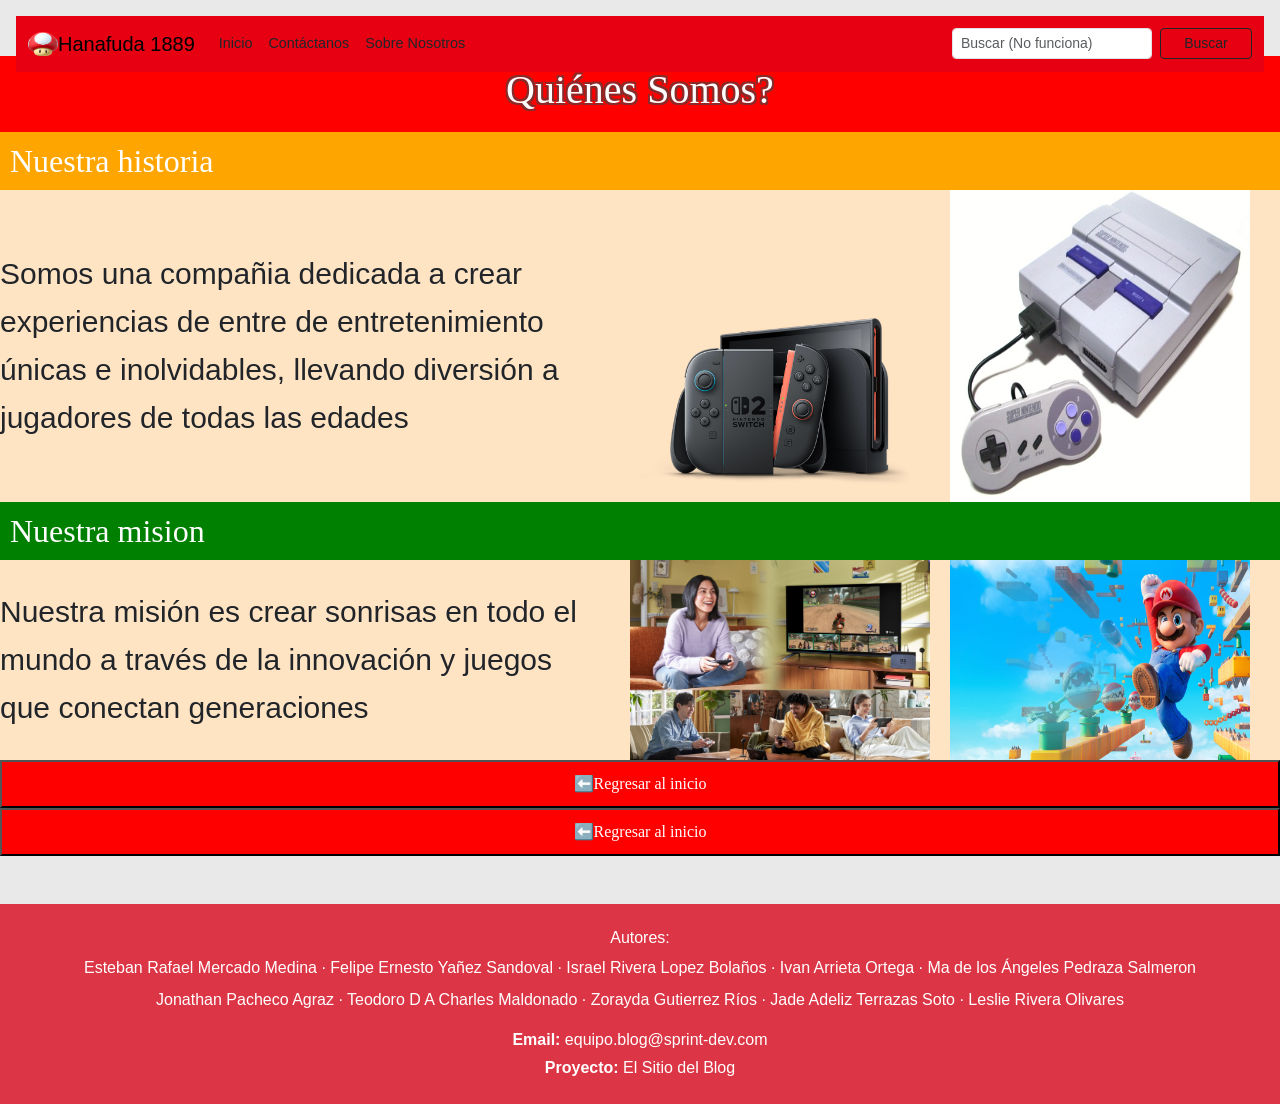
==== commit 8f06d987: "Resuelto conflicto de fusión con remote bootstrap" ====
--- a/about.html
+++ b/about.html
@@ -54,7 +54,6 @@
     ></script>
 
 </body>
-=======
 <button>⬅️Regresar al inicio</button>
 <!-- ========== FOOTER ========== -->
     <footer class="bg-danger text-white text-center py-4 mt-5">
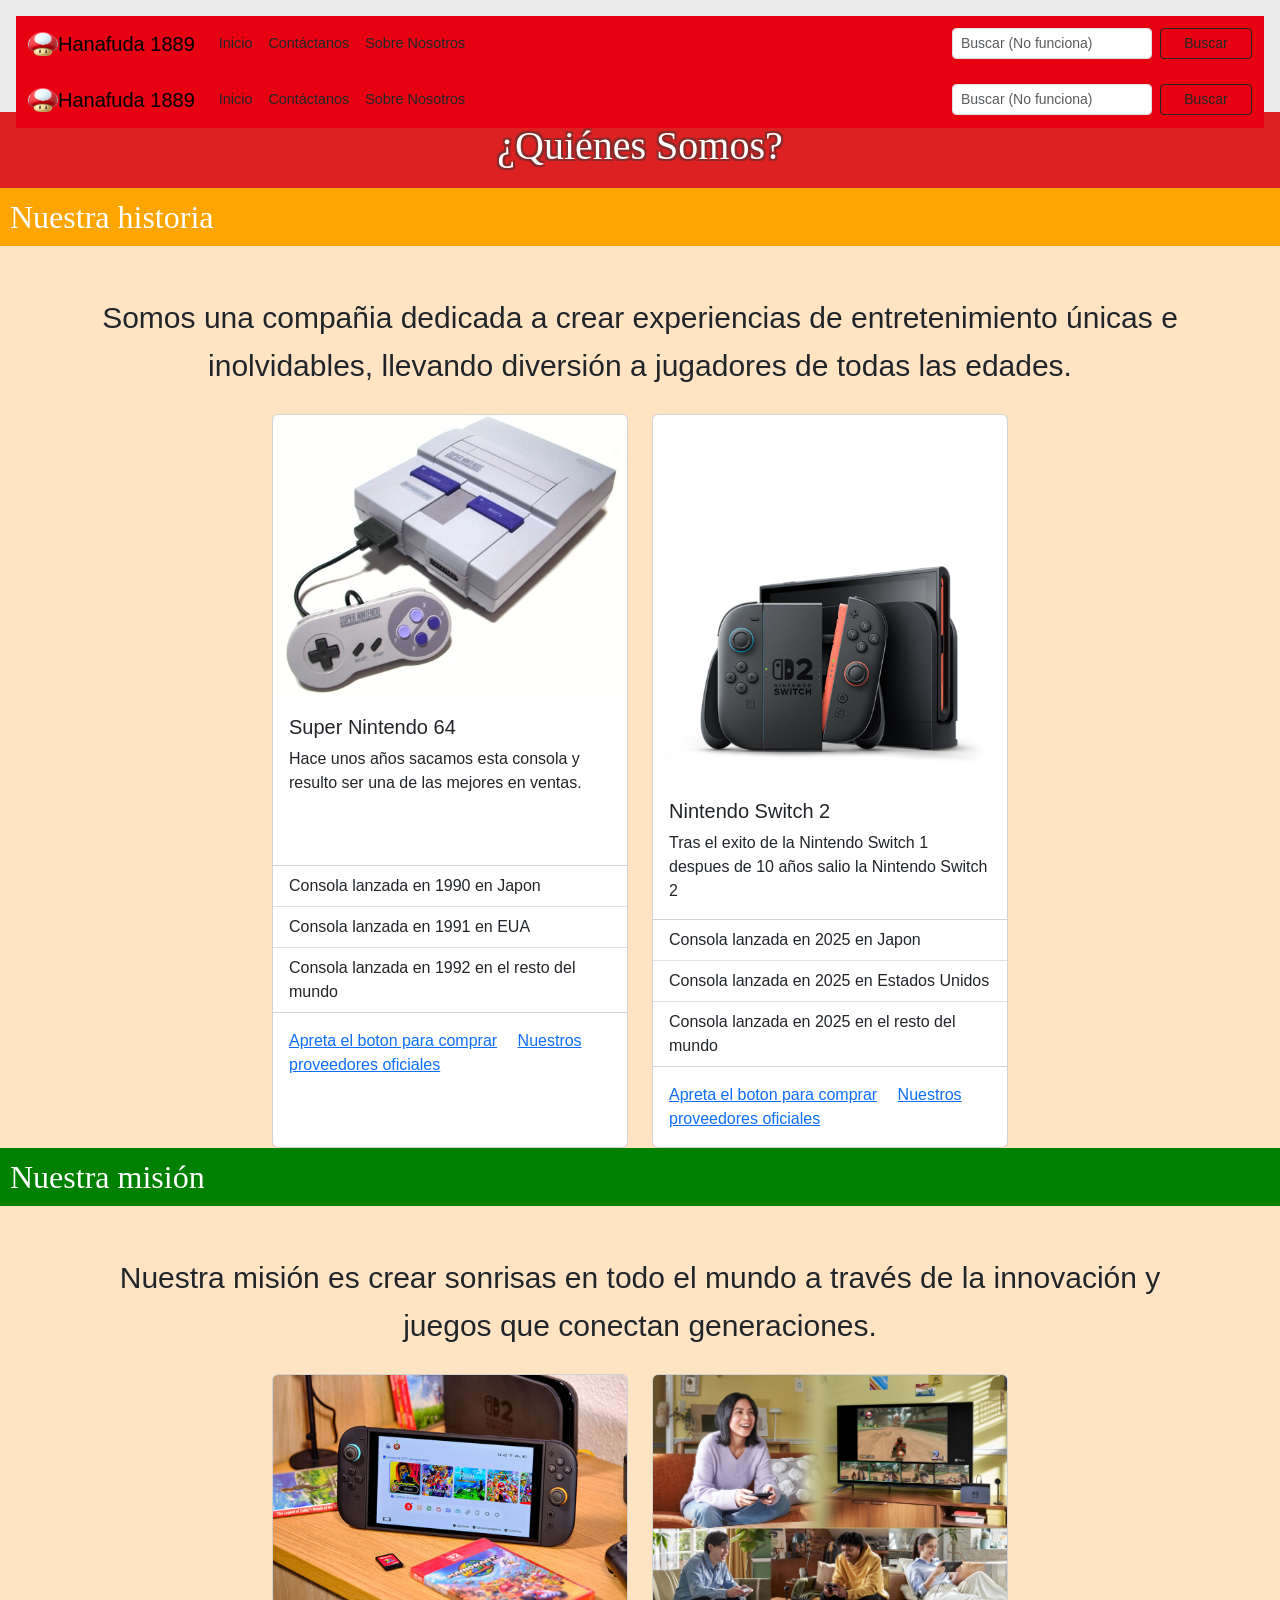
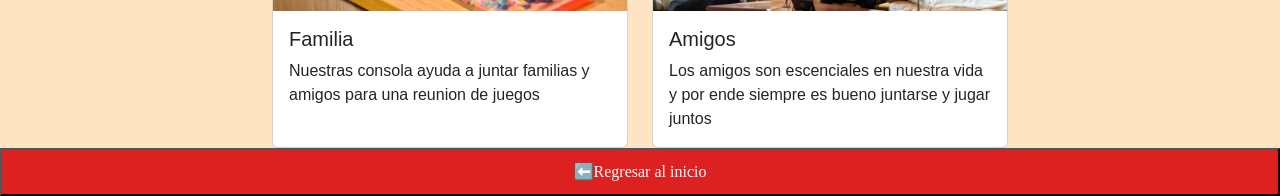
==== commit 588c0ecb: "Merge branch 'bootstrap' of github.com:zoraydagtz/blog into bootstrap" ====
--- a/about.html
+++ b/about.html
@@ -17,32 +17,104 @@
 
     <!-- ========== NAVBAR - PERSONA 1 (copiar de index) ========== -->
     <main-nav class="sticky-top" style="display: block;"></main-nav>
+    <!-- ========== NAVBAR ========== -->
+    <main-nav></main-nav>
     <!-- ========== FIN NAVBAR ========== -->
-  
+
     <div class="tittle"> 
-        <h1>Quiénes Somos?</h1>
+        <h1>¿Quiénes Somos?</h1>
     </div>
+
     <div class="box">
         <h2 class="subtitulo">Nuestra historia</h2>
-        <div class="historia-contenido">
-        <p class="historia">
-            Somos una compañia dedicada a crear experiencias de entre de entretenimiento únicas e inolvidables, llevando diversión a jugadores de todas las edades
-            <div class="imagenes">
-            <img src="switch2.avif" alt="switch2" width="300px">
-            <img src="SuperNintendo.jpg" alt="SuperNintendo" width="300px">
+
+        <div class="container">
+            <p class="historia">
+                <br> Somos una compañia dedicada a crear experiencias de entretenimiento únicas e inolvidables, 
+                llevando diversión a jugadores de todas las edades. 
+            </p>
+
+            <!-- CARDS DE ARRIBA -->
+            <br><div class="row g-4 justify-content-center">
+
+                <div class="col-12 col-md-6 col-lg-4">
+                    <div class="card h-100">
+                        <img src="img/SuperNintendo.jpg" class="card-img-top" alt="NS2">
+                        <div class="card-body">
+                            <h5 class="card-title">Super Nintendo 64</h5>
+                            <p class="card-text">Hace unos años sacamos esta consola y resulto ser una de las mejores en ventas.</p>
+                        </div>
+                        <ul class="list-group list-group-flush">
+                            <li class="list-group-item">Consola lanzada en 1990 en Japon</li>
+                            <li class="list-group-item">Consola lanzada en 1991 en EUA</li>
+                            <li class="list-group-item">Consola lanzada en 1992 en el resto del mundo</li>
+                        </ul>
+                        <div class="card-body">
+                            <a href="#" class="card-link">Apreta el boton para comprar</a>
+                            <a href="#" class="card-link">Nuestros proveedores oficiales</a>
+                        </div>
+                    </div>
+                </div>
+
+                <div class="col-12 col-md-6 col-lg-4">
+                    <div class="card h-100">
+                        <img src="img/switch2.avif" class="card-img-top" alt="Switch2">
+                        <div class="card-body">
+                            <h5 class="card-title">Nintendo Switch 2</h5>
+                            <p class="card-text">Tras el exito de la Nintendo Switch 1 despues de 10 años salio la Nintendo Switch 2</p>
+                        </div>
+                        <ul class="list-group list-group-flush">
+                            <li class="list-group-item">Consola lanzada en 2025 en Japon</li>
+                            <li class="list-group-item">Consola lanzada en 2025 en Estados Unidos</li>
+                            <li class="list-group-item">Consola lanzada en 2025 en el resto del mundo</li>
+                        </ul>
+                        <div class="card-body">
+                            <a href="#" class="card-link">Apreta el boton para comprar</a>
+                            <a href="#" class="card-link">Nuestros proveedores oficiales</a>
+                        </div>
+                    </div>
+                </div>
+
             </div>
-        </p>
         </div>
     </div>
+
+    <!-- ========== SEGUNDA SECCIÓN ========== -->
+
     <div class="box2">
-        <h2 class="subtitulo2">Nuestra mision</h2>
-        <div class="mision-contenido">
-        <p class="misión">Nuestra misión es crear sonrisas en todo el mundo a través de la innovación y juegos que conectan generaciones
-            <div class="imagenes2">
-            <img src="familiaJugando.jpg" alt="familiaJugando" width="250px">
-            <img src="mundo.jpg" alt="MundoMario" width="300px">
+        <h2 class="subtitulo2">Nuestra misión</h2>
+
+        <div class="container">
+            <p class="misión text-center">
+                <br>
+            Nuestra misión es crear sonrisas en todo el mundo a través de la innovación y juegos que conectan generaciones.
+            </p>
+
+            <!-- CARDS DE ABAJO (ARREGLADAS) -->
+           <br> <div class="row g-4 justify-content-center">
+
+                <div class="col-12 col-md-6 col-lg-4">
+                    <div class="card h-100">
+                        <img src="img/consolaFamilia.jpeg" class="card-img-top" alt="NS2">
+                        <div class="card-body">
+                            <h5 class="card-title">Familia</h5>
+                            <p class="card-text">Nuestras consola ayuda a juntar familias y amigos para una reunion de juegos</p>
+                        </div>
+                        
+                    </div>
+                </div>
+
+                <div class="col-12 col-md-6 col-lg-4">
+                    <div class="card h-100">
+                        <img src="img/familiaJugando.jpg" class="card-img-top" alt="NS2">
+                        <div class="card-body">
+                            <h5 class="card-title">Amigos</h5>
+                            <p class="card-text">Los amigos son escenciales en nuestra vida y por ende siempre es bueno juntarse y jugar juntos</p>
+                        </div>
+                    </div>
+                </div>
+
             </div>
-        </p>
         </div>
     </div>
     <button>⬅️Regresar al inicio</button>
@@ -54,26 +126,5 @@
     ></script>
 
 </body>
-<button>⬅️Regresar al inicio</button>
-<!-- ========== FOOTER ========== -->
-    <footer class="bg-danger text-white text-center py-4 mt-5">
-      <div class="container-fluid">
-        <p class="h6 mb-2">Autores:</p>
-        <p class="mb-2">
-          Esteban Rafael Mercado Medina · Felipe Ernesto Yañez Sandoval ·
-          Israel Rivera Lopez Bolaños · Ivan Arrieta Ortega · 
-          Ma de los Ángeles Pedraza Salmeron
-        </p>
-        <p class="mb-3">
-          Jonathan Pacheco Agraz · Teodoro D A Charles Maldonado · Zorayda Gutierrez Ríos · 
-          Jade Adeliz Terrazas Soto · Leslie Rivera Olivares
-        </p>
-        <p class="mb-1"><strong>Email:</strong> equipo.blog@sprint-dev.com</p>
-        <p class="mb-0"><strong>Proyecto:</strong> El Sitio del Blog</p>
-      </div>
-    </footer>
-<!-- ========== FIN FOOTER ========== -->
-
-<script src="https://cdn.jsdelivr.net/npm/bootstrap@5.3.3/dist/js/bootstrap.bundle.min.js"></script>
 </body>
-</html>+</html>
--- a/styles.css
+++ b/styles.css
@@ -9,7 +9,7 @@
 }
     /* Controla el div contenedor de los objetos nav */
 .nav-container {
-    background-color: red;
+    background-color: #DD2020
     padding: 16px 32px;
     border-radius: 8px;
     margin: 0 auto;
@@ -69,7 +69,7 @@
 /* Estilo del about */
 .tittle {
  text-align: center;
- background-color: red;
+ background-color: #DD2020;
  color: white;
  text-shadow:
  -2px -2px 0 rgb(136, 43, 43),
@@ -82,15 +82,6 @@
  margin: 0;
  padding: 10px ;
 }
-.imagenes {
-display: flex;
-gap: 20px;
-justify-content: center;
-}
-
-.imagenes2 img {
-width: 300px;
-}
 .box{
     background-color: bisque;
 }
@@ -115,10 +106,10 @@
  width: 100vw;
  margin: 0;
  padding: 10px ;
-
-}
+}
+
 button{
-background-color: red;
+background-color: #DD2020;
 color: white;
 font-family: 'Luckiest Guy', cursive;
 display: block;
@@ -137,8 +128,7 @@
 .historia{
 font-size: 30px;  
 line-height: 1.6;
-width: 50%;
-text-align: left;
+text-align: center;
 margin: 0;
 }
 
@@ -159,10 +149,10 @@
 .misión{
 font-size: 30px;  
 line-height: 1.6;
-width: 50%;
-text-align: left;
+text-align: center;
 margin: 0;
 }
+
 
 .imagenes2{
 width: 50%;
